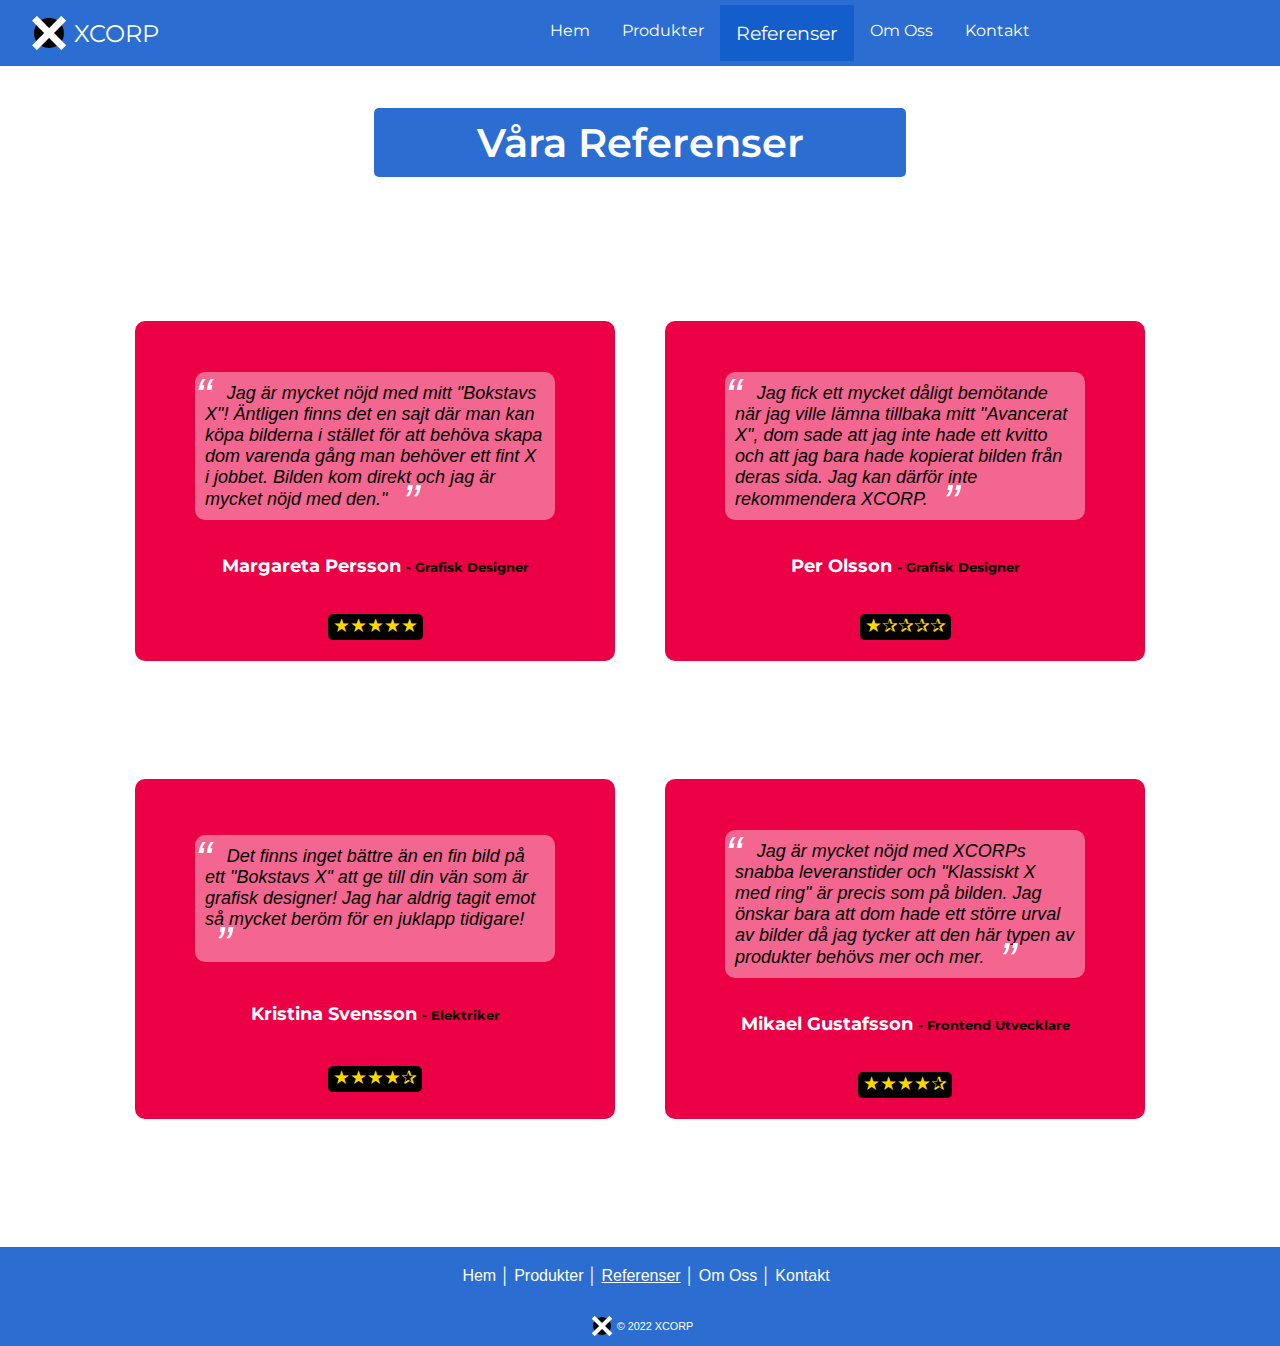
==== pages/references.html @ 878794ee "first commit" ====
<!DOCTYPE html>
<html lang="en">
<head>
    <meta charset= "UTF-8">
    <meta http-equiv="X-UA-Compatible" content="IE=edge">
    <meta name="viewport" content="width=device-width, initial-scale=1.0">
    <link rel="icon" type="image/svg+xml" href="../images/logo.svg" sizes="any">
    <link rel="stylesheet" href="https://cdn.jsdelivr.net/npm/bootstrap@5.2.2/dist/css/bootstrap.min.css" integrity="sha384-Zenh87qX5JnK2Jl0vWa8Ck2rdkQ2Bzep5IDxbcnCeuOxjzrPF/et3URy9Bv1WTRi" crossorigin="anonymous">
    <link rel="stylesheet" href="../styles/main.css">
    <script src="../scripts/header.js" defer></script>
    <title>XCORP</title>
</head>
<body>
    <!-- Header Start -->
    <header>
        <nav class="navbar-header">
            <div class="brand-title">
                <img class="logo" src="../images/logo.svg" alt="logo">
                XCORP
            </div>
            <a href="#" class="hamburgerbtn">
                <span class="bar"></span>
                <span class="bar"></span>
                <span class="bar"></span>
            </a>
            <div class="navbar-links">
                <ul>
                    <li><a href="../index.html">Hem</a></li>
                    <li><a href="products.html">Produkter</a></li>
                    <li class="current-page-header"><a href="references.html">Referenser</a></li>
                    <li><a href="about.html">Om&nbsp;Oss</a></li>
                    <li><a href="contact.html">Kontakt</a></li>
                </ul>
            </div>    
        </nav>
    </header>
    <!-- Header End -->
    
    <main class="main-references">
        <section class="references1">
            <h1>Våra&nbsp;Referenser</h1>
            <div class="references-wrapper">
                <article class="reference">
                    <blockquote>
                       Jag är mycket nöjd med mitt "Bokstavs X"! Äntligen finns det en sajt där man kan köpa bilderna i stället för att behöva skapa dom varenda gång man behöver ett fint X i jobbet. Bilden kom direkt och jag är mycket nöjd med den."     
                    </blockquote>
                    <h2>Margareta Persson <span> -&nbsp;Grafisk&nbsp;Designer</span></h2>
                    <p>&#9733;&#9733;&#9733;&#9733;&#9733;</p>
                </article>
                <article class="reference">
                    <blockquote>
                        Jag fick ett mycket dåligt bemötande när jag ville lämna tillbaka mitt "Avancerat X", dom sade att jag inte hade ett kvitto och att jag bara hade kopierat bilden från deras sida. Jag kan därför inte rekommendera XCORP.    
                     </blockquote>
                     <h2>Per Olsson <span> -&nbsp;Grafisk&nbsp;Designer</span></h2>
                     <p>&#9733;&#10032;&#10032;&#10032;&#10032;</p>
                </article>
                <article class="reference">
                    <blockquote>
                        Det finns inget bättre än en fin bild på ett "Bokstavs X" att ge till din vän som är grafisk designer! Jag har aldrig tagit emot så mycket beröm för en juklapp tidigare!     
                     </blockquote>
                     <h2>Kristina Svensson <span> -&nbsp;Elektriker</span></h2>
                     <p>&#9733;&#9733;&#9733;&#9733;&#10032;</p>
                </article>
                <article class="reference">
                    <blockquote>
                        Jag är mycket nöjd med XCORPs snabba leveranstider och "Klassiskt X med ring" är precis som på bilden. Jag önskar bara att dom hade ett större urval av bilder då jag tycker att den här typen av produkter behövs mer och mer.
                     </blockquote>
                     <h2>Mikael Gustafsson <span> -&nbsp;Frontend&nbsp;Utvecklare</span></h2>
                     <p>&#9733;&#9733;&#9733;&#9733;&#10032;</p>
                </article>
            </div>    
        </section>
    </main>
    
    <!-- Footer Start -->
    <footer>
        <nav class="navbar-footer">
            <ul>
                <li><a href="../index.html">Hem</a></li>
                <li>│</li>
                <li><a href="products.html">Produkter</a></li>
                <li>│</li>
                <li class="current-page-footer"><a href="references.html">Referenser</a></li>
                <li>│</li>
                <li><a href="about.html">Om&nbsp;Oss</a></li>
                <li>│</li>
                <li><a href="contact.html">Kontakt</a></li>
            </ul>
        </nav>
        <div class="footer-div">
            <img class="logo-footer" src="../images/logo.svg" alt="logo">
            <p class="copyright"><small>©&nbsp;2022&nbsp;XCORP</small></p>
        </div>
    </footer>
    <!-- Footer End -->
</body>
</html>
---- styles/main.css ----
@charset "UTF-8";
@import url("https://fonts.googleapis.com/css?family=Montserrat:500");
header {
  display: flex;
  background-color: #2b6dd0;
  margin-bottom: 10px;
  color: rgb(255, 255, 255);
  justify-content: space-between;
}

.navbar-header {
  display: flex;
  flex-direction: column;
  flex-grow: 1;
}

.logo {
  width: 5%;
  height: auto;
  min-width: 50px;
}

.brand-title {
  display: flex;
  align-items: center;
  font-size: 1.5rem;
  margin: 0.5rem;
  padding-left: 1rem;
  flex-grow: 1;
}

.navbar-links {
  display: none;
  flex-grow: 2;
}

.navbar-links ul {
  margin: 0;
  padding: 0;
  width: 100%;
  flex-direction: column;
  list-style-type: none;
}

.navbar-links li a {
  text-decoration: none;
  color: rgb(255, 255, 255);
  padding: 1rem;
  display: flex;
  justify-content: center;
  text-align: center;
}

.hamburgerbtn {
  position: absolute;
  top: 1rem;
  right: 1rem;
  display: flex;
  flex-direction: column;
  justify-content: space-between;
  width: 39px;
  height: 29px;
  flex-grow: 1;
}

.hamburgerbtn .bar {
  height: 5px;
  width: 100%;
  background-color: rgb(255, 255, 255);
  border-radius: 10px;
}

.current-page-header {
  background-color: #145ecc;
  font-size: larger;
}

.navbar-links.active {
  display: flex;
}

@media (min-width: 655px) {
  .hamburgerbtn {
    display: none;
  }
  .navbar-links {
    display: flex;
  }
  .navbar-links li:hover {
    background-color: #145ecc;
    text-decoration: underline;
  }
  .navbar-header {
    align-items: center;
    flex-direction: row;
    justify-content: space-between;
  }
  .navbar-links ul {
    display: flex;
    flex-direction: row;
  }
  .navbar-links li {
    list-style: none;
  }
}
footer {
  background-color: #2b6dd0;
  color: rgb(255, 255, 255);
  margin-top: auto;
  font-family: sans-serif;
  display: flex;
  flex-direction: column;
}

.navbar-footer {
  display: flex;
  justify-content: center;
  margin-right: 2rem;
}

.navbar-footer ul {
  display: flex;
  list-style-type: none;
  flex-wrap: wrap;
  justify-content: center;
}

.navbar-footer li {
  padding: 0.25rem 0 0.25rem 0.25rem;
}

.navbar-footer li a {
  display: flex;
  text-decoration: none;
  color: rgb(255, 255, 255);
}

.navbar-footer li a:hover {
  text-decoration: underline;
}

.footer-div {
  display: flex;
  justify-content: center;
  align-items: center;
  font-size: small;
}

.logo-footer {
  width: 1%;
  height: auto;
  min-width: 30px;
}

.current-page-footer {
  text-decoration: underline;
}

.main-index {
  display: flex;
  flex-direction: column;
  justify-content: center;
  align-items: center;
}

.index1 {
  position: relative;
  margin-left: 50px;
  flex-basis: 100%;
}

.index1::after {
  content: "";
  width: 10px;
  height: 57%;
  background: linear-gradient(#c716df, #eb0046);
  position: absolute;
  left: -40px;
  top: 8px;
}

.index1 h1 {
  font-size: 2.1rem;
}

.index1 h3 {
  font-size: 25px;
  font-weight: 100;
  margin: 20px 0 10px;
  max-width: 489px;
}

.index1 p {
  font-size: 20px;
  font-weight: 100;
}

.CTA-btn {
  max-width: 140px;
  text-decoration: none;
  border: 0;
  padding: 12px 20px;
  color: rgb(255, 255, 255);
  background: #eb0046;
  border-radius: 10px;
  cursor: pointer;
  font-size: larger;
}

.index2 {
  position: relative;
  flex-basis: 100%;
  display: flex;
  align-items: center;
  justify-content: center;
  margin-bottom: 5%;
}

.x-pic {
  height: auto;
  width: 77vw;
  margin-top: 10%;
  max-width: 500px;
}

.color-box-index2 {
  position: absolute;
  background: linear-gradient(#c716df, #eb0046);
  border-radius: 50px;
  height: 94%;
  width: 100%;
  z-index: -1;
  margin-top: 10%;
  max-width: 525px;
}

@media (min-width: 900px) {
  .main-index {
    flex-direction: row;
    margin-bottom: auto;
    margin-top: 5%;
  }
  .index1 {
    margin-left: 15%;
    flex-basis: 40%;
  }
  .index1 h1 {
    font-size: 2.5rem;
  }
  .index1 h3 {
    font-size: 1.8rem;
  }
  .index2 {
    margin-right: 10%;
    flex-basis: 30%;
    justify-content: space-between;
  }
  .x-pic {
    width: 90%;
    margin-left: 2%;
  }
  .color-box-index2 {
    width: 94%;
  }
}
.main-products {
  display: flex;
  flex-direction: column;
  justify-content: center;
  align-items: center;
}

.products1 {
  position: relative;
  display: flex;
  flex-direction: column;
  justify-content: center;
  align-items: center;
  margin-left: 50px;
  margin-right: 50px;
}

.products1 h1 {
  font-size: 1.8rem;
  background: #2b6dd0;
  color: rgb(255, 255, 255);
  padding: 10px 8vw;
  border-radius: 5px;
}

.product {
  display: flex;
  flex-direction: column;
  align-items: center;
  justify-content: space-evenly;
}

.product img {
  height: auto;
  width: 50vw;
}

.product ul {
  margin-top: 0;
  padding: 1px;
  width: 75%;
  list-style: none;
  display: flex;
  flex-direction: column;
}

.product ul li {
  padding-top: 10px;
  font-weight: 600;
  text-align: center;
}

.product ul li:first-child {
  padding-top: 0;
}

.product-info p {
  margin-top: 0;
  padding-left: 5px;
  width: 100%;
}

.buybtn {
  text-decoration: none;
  border: 0;
  padding: 12px 20px;
  color: rgb(255, 255, 255);
  background: #eb0046;
  border-radius: 10px;
  cursor: pointer;
  font-size: larger;
  font-weight: 800;
  margin-bottom: 10px;
}

.product-info {
  width: 75%;
  list-style: none;
  display: flex;
  flex-direction: column;
}

@media (min-width: 1000px) {
  .main-products {
    margin-bottom: auto;
  }
  .products1 h1 {
    font-size: 2.5rem;
  }
  .products-wrapper {
    display: flex;
    flex-direction: row;
    justify-content: center;
    flex-wrap: wrap;
  }
  .product ul {
    max-width: 400px;
  }
  .product-info {
    max-width: 400px;
  }
  .product-info p {
    font-size: large;
  }
  .product img {
    width: 20vw;
  }
}
.main-references {
  display: flex;
  flex-direction: column;
  justify-content: center;
  align-items: center;
}

.references1 {
  position: relative;
  display: flex;
  flex-direction: column;
  justify-content: center;
  align-items: center;
  margin-left: 50px;
  margin-right: 50px;
}

.references1 h1 {
  margin-top: 3.5vh;
  font-weight: 600;
  font-size: 1.8rem;
  background: #2b6dd0;
  color: rgb(255, 255, 255);
  padding: 10px 8vw;
  border-radius: 5px;
}

.reference {
  display: flex;
  flex-direction: column;
  align-items: center;
  justify-content: space-evenly;
  margin-top: 10%;
  margin-bottom: 10%;
  background: #eb0046;
  border-radius: 10px;
  min-height: 340px;
}

.reference h2 {
  color: rgb(255, 255, 255);
  font-size: large;
  margin-left: 10px;
  margin-right: 10px;
}

.reference h2 span {
  color: black;
  font-size: small;
  white-space: nowrap;
}

.reference p {
  color: gold;
  background-color: black;
  border-radius: 5px;
  font-size: larger;
  padding: 0 5px 3px 5px;
}

.reference blockquote {
  margin-top: 10%;
  padding: 1px;
  width: 75%;
  max-width: 400px;
  font-style: italic;
  font-size: large;
  border-radius: 10px;
  padding: 10px;
  background: rgba(255, 255, 255, 0.4);
}

.reference blockquote::before {
  content: "“";
  font-size: 50px;
  position: relative;
  color: rgb(255, 255, 255);
  line-height: 0px;
  bottom: -15px;
  right: 10px;
}

.reference blockquote::after {
  content: "”";
  font-size: 50px;
  position: relative;
  color: rgb(255, 255, 255);
  line-height: 0px;
  bottom: -15px;
  right: -10px;
}

@media (min-width: 1000px) {
  .main-references {
    margin-bottom: 10%;
  }
  .reference {
    margin: 10% 25px auto 25px;
  }
  .references1 h1 {
    font-size: 2.5rem;
  }
  .references-wrapper {
    display: flex;
    flex-direction: row;
    justify-content: center;
    flex-wrap: wrap;
  }
}
.main-about {
  display: flex;
  flex-direction: column;
  justify-content: center;
  align-items: center;
}

.about1 {
  position: relative;
  margin-left: 50px;
  margin-right: 50px;
  max-width: 500px;
}

.about1::after {
  content: "";
  width: 10px;
  height: 57%;
  background: linear-gradient(#c716df, #eb0046);
  position: absolute;
  left: -40px;
  top: 8px;
}

.about1 h1 {
  font-size: 1.8rem;
}

.about1 h3 {
  text-align: center;
  color: rgb(255, 255, 255);
  background: linear-gradient(#c716df, #eb0046);
  padding: 10px 5px;
  font-style: italic;
  font-weight: 500;
  margin: 0;
}

.about2 {
  position: relative;
  flex-basis: 100%;
  display: flex;
  flex-direction: column;
  justify-content: center;
  align-items: center;
  margin-left: 50px;
  margin-right: 50px;
}

.team {
  display: flex;
  flex-direction: column;
  justify-content: center;
  align-items: center;
}

.team img {
  height: auto;
  width: 77%;
}

.team ul {
  margin-top: 0;
  padding: 1px;
  width: 77%;
  list-style: none;
}

.team ul li {
  padding-top: 10px;
  font-weight: 600;
  text-align: center;
}

.team ul li:first-child {
  padding-top: 0;
}

.team p {
  padding-left: 5px;
  width: 100%;
  max-width: 450px;
  margin-left: 10%;
  margin-right: 5%;
}

@media (min-width: 1100px) {
  .main-about {
    margin-bottom: auto;
  }
  .about1 {
    flex-basis: 40%;
    max-width: 100%;
  }
  .about1 h1 {
    font-size: 2.5rem;
  }
  .about1 h3 {
    font-size: larger;
  }
  .about1 p {
    font-weight: 500;
    font-size: large;
  }
  .about2 h2 {
    font-size: xx-large;
  }
  .team-wrapper {
    display: flex;
    flex-direction: row;
    justify-content: center;
    flex-wrap: wrap;
  }
  .team ul {
    max-width: 400px;
  }
  .team p {
    max-width: 400px;
  }
  .team img {
    width: 75%;
  }
}
.main-contact {
  display: flex;
  flex-direction: column;
  justify-content: center;
  align-items: center;
}

.contact1 {
  position: relative;
  display: flex;
  flex-direction: column;
  justify-content: center;
  align-items: center;
  margin-left: 5%;
  margin-right: 5%;
}

.contact1 h1 {
  font-size: 1.8rem;
  background: #2b6dd0;
  color: rgb(255, 255, 255);
  padding: 10px 8vw;
  border-radius: 5px;
}

.contact-wrapper {
  margin-top: 3%;
}

.contacts {
  display: flex;
  flex-direction: column;
  align-items: center;
  margin-bottom: 10%;
  background: #eb0046;
  border-radius: 10px;
}

.contacts h2 {
  font-size: larger;
  color: black;
  background: rgb(255, 255, 255);
  padding: 10px 20px 10px 20px;
  border-radius: 5px;
}

.contact-info img {
  max-width: 90%;
}

.contacts address {
  font-size: medium;
  text-align: center;
}

.address2 {
  margin-bottom: 2%;
}

.address1 a {
  text-decoration: underline;
  color: black;
}

.info-wrapper {
  display: flex;
  flex-direction: row;
  justify-content: center;
  flex-wrap: wrap;
  background: rgb(255, 255, 255);
  padding: 0 30px;
  border-radius: 3px;
  margin: 20px 20px;
}

.info-wrapper section {
  padding: 10px;
}

.info-wrapper section h3 {
  color: rgb(255, 255, 255);
  background: rgba(0, 0, 0, 0.8);
  padding: 3px 5px;
  border-radius: 3px;
  text-align: center;
}

.input-group {
  display: flex;
  flex-direction: column;
  justify-content: center;
  margin-top: 1%;
  text-align: center;
  max-width: 80vw;
  font-weight: 600;
  font-size: large;
}

.form-textarea {
  min-width: 90%;
  max-width: 80vw;
}

.radio1 {
  display: flex;
  flex-direction: row;
  margin-bottom: 5%;
  font-weight: 600;
  background: rgb(255, 255, 255);
  padding: 4px;
  border-radius: 3px;
}

.radio1 label {
  margin-left: 5px;
  margin-top: 5px;
}

#form-text, #email {
  font-size: large;
}

#form-btn {
  text-decoration: none;
  border: 0;
  padding: 12px 20px;
  color: rgb(255, 255, 255);
  background: black;
  border-radius: 10px;
  cursor: pointer;
  font-size: larger;
  margin: 10% 0 10% 0;
}

@media (min-width: 1000px) {
  .main-contact {
    margin-bottom: auto;
  }
  .contact1 h1 {
    font-size: 2.5rem;
  }
  .contacts {
    margin-left: 10px;
    margin-right: 10px;
    max-width: 500px;
    width: 40vw;
  }
  .contact-wrapper {
    display: flex;
    flex-direction: row;
    justify-content: center;
    flex-wrap: wrap;
  }
  .form-textarea {
    min-width: 70%;
  }
  #form-textarea {
    font-size: 20px;
  }
  .contact-info img {
    max-width: 60%;
  }
  .info-wrapper {
    margin: 44px 20px;
  }
}
* {
  box-sizing: border-box;
}

body {
  margin: 0;
  padding: 0;
  display: flex;
  flex-direction: column;
  min-height: 100vh;
  font-family: "Montserrat", sans-serif;
}

main {
  font-family: sans-serif;
}

h1, h2, h3, h4, h5, h6 {
  font-family: "Montserrat", sans-serif;
}/*# sourceMappingURL=main.css.map */
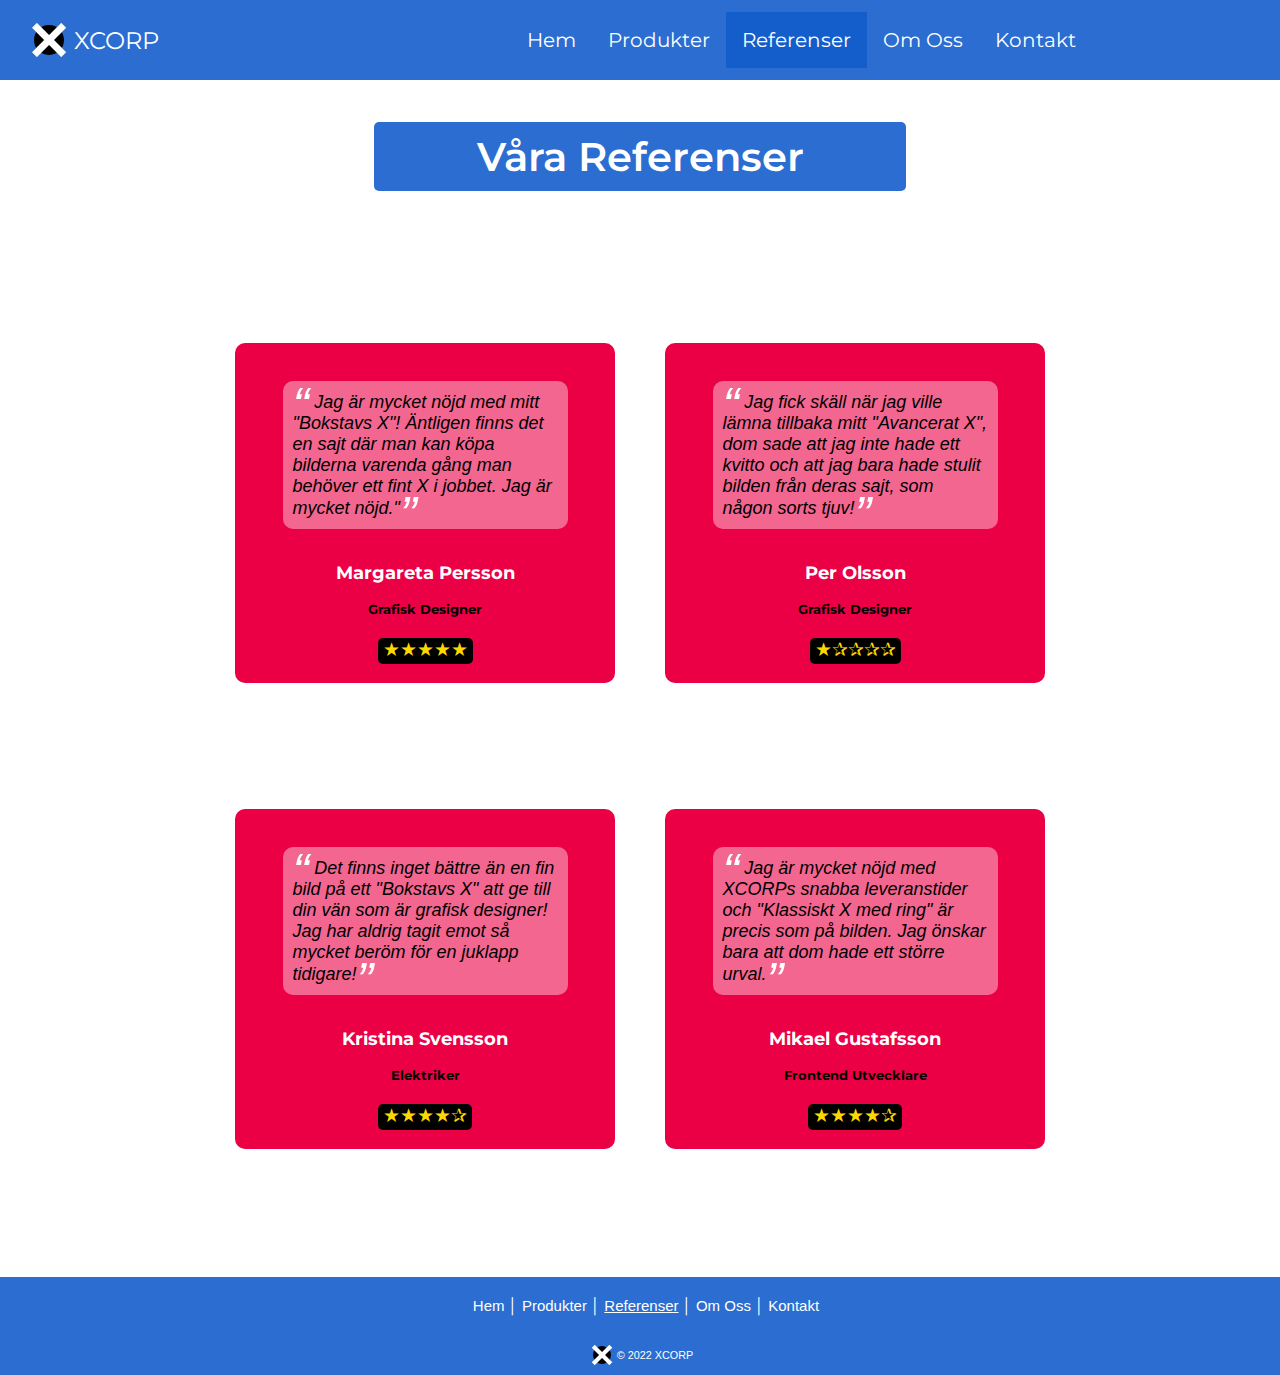
==== commit 54c05d6c: "sista minuten ändringar" ====
--- a/pages/references.html
+++ b/pages/references.html
@@ -5,7 +5,6 @@
     <meta http-equiv="X-UA-Compatible" content="IE=edge">
     <meta name="viewport" content="width=device-width, initial-scale=1.0">
     <link rel="icon" type="image/svg+xml" href="../images/logo.svg" sizes="any">
-    <link rel="stylesheet" href="https://cdn.jsdelivr.net/npm/bootstrap@5.2.2/dist/css/bootstrap.min.css" integrity="sha384-Zenh87qX5JnK2Jl0vWa8Ck2rdkQ2Bzep5IDxbcnCeuOxjzrPF/et3URy9Bv1WTRi" crossorigin="anonymous">
     <link rel="stylesheet" href="../styles/main.css">
     <script src="../scripts/header.js" defer></script>
     <title>XCORP</title>
@@ -42,30 +41,34 @@
             <div class="references-wrapper">
                 <article class="reference">
                     <blockquote>
-                       Jag är mycket nöjd med mitt "Bokstavs X"! Äntligen finns det en sajt där man kan köpa bilderna i stället för att behöva skapa dom varenda gång man behöver ett fint X i jobbet. Bilden kom direkt och jag är mycket nöjd med den."     
+                       Jag är mycket nöjd med mitt "Bokstavs X"! Äntligen finns det en sajt där man kan köpa bilderna varenda gång man behöver ett fint X i jobbet. Jag är mycket nöjd."     
                     </blockquote>
-                    <h2>Margareta Persson <span> -&nbsp;Grafisk&nbsp;Designer</span></h2>
+                    <h2>Margareta Persson</h2>
+                    <h3>Grafisk&nbsp;Designer</h3>
                     <p>&#9733;&#9733;&#9733;&#9733;&#9733;</p>
                 </article>
                 <article class="reference">
                     <blockquote>
-                        Jag fick ett mycket dåligt bemötande när jag ville lämna tillbaka mitt "Avancerat X", dom sade att jag inte hade ett kvitto och att jag bara hade kopierat bilden från deras sida. Jag kan därför inte rekommendera XCORP.    
+                        Jag fick skäll när jag ville lämna tillbaka mitt "Avancerat X", dom sade att jag inte hade ett kvitto och att jag bara hade stulit bilden från deras sajt, som någon sorts tjuv!    
                      </blockquote>
-                     <h2>Per Olsson <span> -&nbsp;Grafisk&nbsp;Designer</span></h2>
+                     <h2>Per Olsson</h2>
+                     <h3>Grafisk&nbsp;Designer</h3>
                      <p>&#9733;&#10032;&#10032;&#10032;&#10032;</p>
                 </article>
                 <article class="reference">
                     <blockquote>
                         Det finns inget bättre än en fin bild på ett "Bokstavs X" att ge till din vän som är grafisk designer! Jag har aldrig tagit emot så mycket beröm för en juklapp tidigare!     
                      </blockquote>
-                     <h2>Kristina Svensson <span> -&nbsp;Elektriker</span></h2>
+                     <h2>Kristina Svensson</h2>
+                     <h3>Elektriker</h3>
                      <p>&#9733;&#9733;&#9733;&#9733;&#10032;</p>
                 </article>
                 <article class="reference">
                     <blockquote>
-                        Jag är mycket nöjd med XCORPs snabba leveranstider och "Klassiskt X med ring" är precis som på bilden. Jag önskar bara att dom hade ett större urval av bilder då jag tycker att den här typen av produkter behövs mer och mer.
+                        Jag är mycket nöjd med XCORPs snabba leveranstider och "Klassiskt X med ring" är precis som på bilden. Jag önskar bara att dom hade ett större urval.
                      </blockquote>
-                     <h2>Mikael Gustafsson <span> -&nbsp;Frontend&nbsp;Utvecklare</span></h2>
+                     <h2>Mikael Gustafsson</h2>
+                     <h3>Frontend&nbsp;Utvecklare</h3>
                      <p>&#9733;&#9733;&#9733;&#9733;&#10032;</p>
                 </article>
             </div>    
--- a/styles/main.css
+++ b/styles/main.css
@@ -6,6 +6,7 @@
   margin-bottom: 10px;
   color: rgb(255, 255, 255);
   justify-content: space-between;
+  min-height: 80px;
 }
 
 .navbar-header {
@@ -49,11 +50,12 @@
   display: flex;
   justify-content: center;
   text-align: center;
+  font-size: 20px;
 }
 
 .hamburgerbtn {
   position: absolute;
-  top: 1rem;
+  top: 1.5rem;
   right: 1rem;
   display: flex;
   flex-direction: column;
@@ -72,14 +74,13 @@
 
 .current-page-header {
   background-color: #145ecc;
-  font-size: larger;
 }
 
 .navbar-links.active {
   display: flex;
 }
 
-@media (min-width: 655px) {
+@media (min-width: 760px) {
   .hamburgerbtn {
     display: none;
   }
@@ -133,6 +134,7 @@
   display: flex;
   text-decoration: none;
   color: rgb(255, 255, 255);
+  font-size: 15px;
 }
 
 .navbar-footer li a:hover {
@@ -156,6 +158,16 @@
   text-decoration: underline;
 }
 
+@media (min-width: 390px) {
+  .navbar-footer li a, .navbar-footer li {
+    font-size: 3.1vw;
+  }
+}
+@media (min-width: 518px) {
+  .navbar-footer li a, .navbar-footer li {
+    font-size: 15px;
+  }
+}
 .main-index {
   display: flex;
   flex-direction: column;
@@ -234,11 +246,14 @@
   max-width: 525px;
 }
 
-@media (min-width: 900px) {
+@media (min-width: 1200px) {
   .main-index {
+    display: flex;
     flex-direction: row;
+    justify-content: center;
+    flex-wrap: wrap;
     margin-bottom: auto;
-    margin-top: 5%;
+    margin-top: 7%;
   }
   .index1 {
     margin-left: 15%;
@@ -345,7 +360,7 @@
   flex-direction: column;
 }
 
-@media (min-width: 1000px) {
+@media (min-width: 912px) {
   .main-products {
     margin-bottom: auto;
   }
@@ -384,8 +399,8 @@
   flex-direction: column;
   justify-content: center;
   align-items: center;
-  margin-left: 50px;
-  margin-right: 50px;
+  margin-left: 10px;
+  margin-right: 10px;
 }
 
 .references1 h1 {
@@ -417,10 +432,12 @@
   margin-right: 10px;
 }
 
-.reference h2 span {
+.reference h3 {
   color: black;
   font-size: small;
   white-space: nowrap;
+  margin-top: auto;
+  margin-bottom: auto;
 }
 
 .reference p {
@@ -433,9 +450,8 @@
 
 .reference blockquote {
   margin-top: 10%;
-  padding: 1px;
+  max-width: 300px;
   width: 75%;
-  max-width: 400px;
   font-style: italic;
   font-size: large;
   border-radius: 10px;
@@ -450,7 +466,7 @@
   color: rgb(255, 255, 255);
   line-height: 0px;
   bottom: -15px;
-  right: 10px;
+  right: 0px;
 }
 
 .reference blockquote::after {
@@ -459,13 +475,16 @@
   position: relative;
   color: rgb(255, 255, 255);
   line-height: 0px;
-  bottom: -15px;
-  right: -10px;
-}
-
-@media (min-width: 1000px) {
+  bottom: -18px;
+  right: 5px;
+}
+
+@media (min-width: 912px) {
   .main-references {
     margin-bottom: 10%;
+  }
+  .reference blockquote {
+    max-width: 300px;
   }
   .reference {
     margin: 10% 25px auto 25px;
@@ -525,8 +544,8 @@
   flex-direction: column;
   justify-content: center;
   align-items: center;
-  margin-left: 50px;
-  margin-right: 50px;
+  margin-left: 10px;
+  margin-right: 10px;
 }
 
 .team {
@@ -538,13 +557,13 @@
 
 .team img {
   height: auto;
-  width: 77%;
+  width: 60%;
 }
 
 .team ul {
   margin-top: 0;
   padding: 1px;
-  width: 77%;
+  width: 70%;
   list-style: none;
 }
 
@@ -560,13 +579,13 @@
 
 .team p {
   padding-left: 5px;
-  width: 100%;
+  width: 60%;
   max-width: 450px;
   margin-left: 10%;
-  margin-right: 5%;
-}
-
-@media (min-width: 1100px) {
+  margin-right: 10%;
+}
+
+@media (min-width: 912px) {
   .main-about {
     margin-bottom: auto;
   }
@@ -592,15 +611,23 @@
     flex-direction: row;
     justify-content: center;
     flex-wrap: wrap;
+    margin-left: 10%;
+    margin-right: 10%;
   }
   .team ul {
-    max-width: 400px;
+    max-width: 300px;
   }
   .team p {
-    max-width: 400px;
+    max-width: 300px;
   }
   .team img {
-    width: 75%;
+    width: 70%;
+  }
+}
+@media (min-width: 2519px) {
+  .team img {
+    margin-right: 80px;
+    margin-left: 80px;
   }
 }
 .main-contact {
